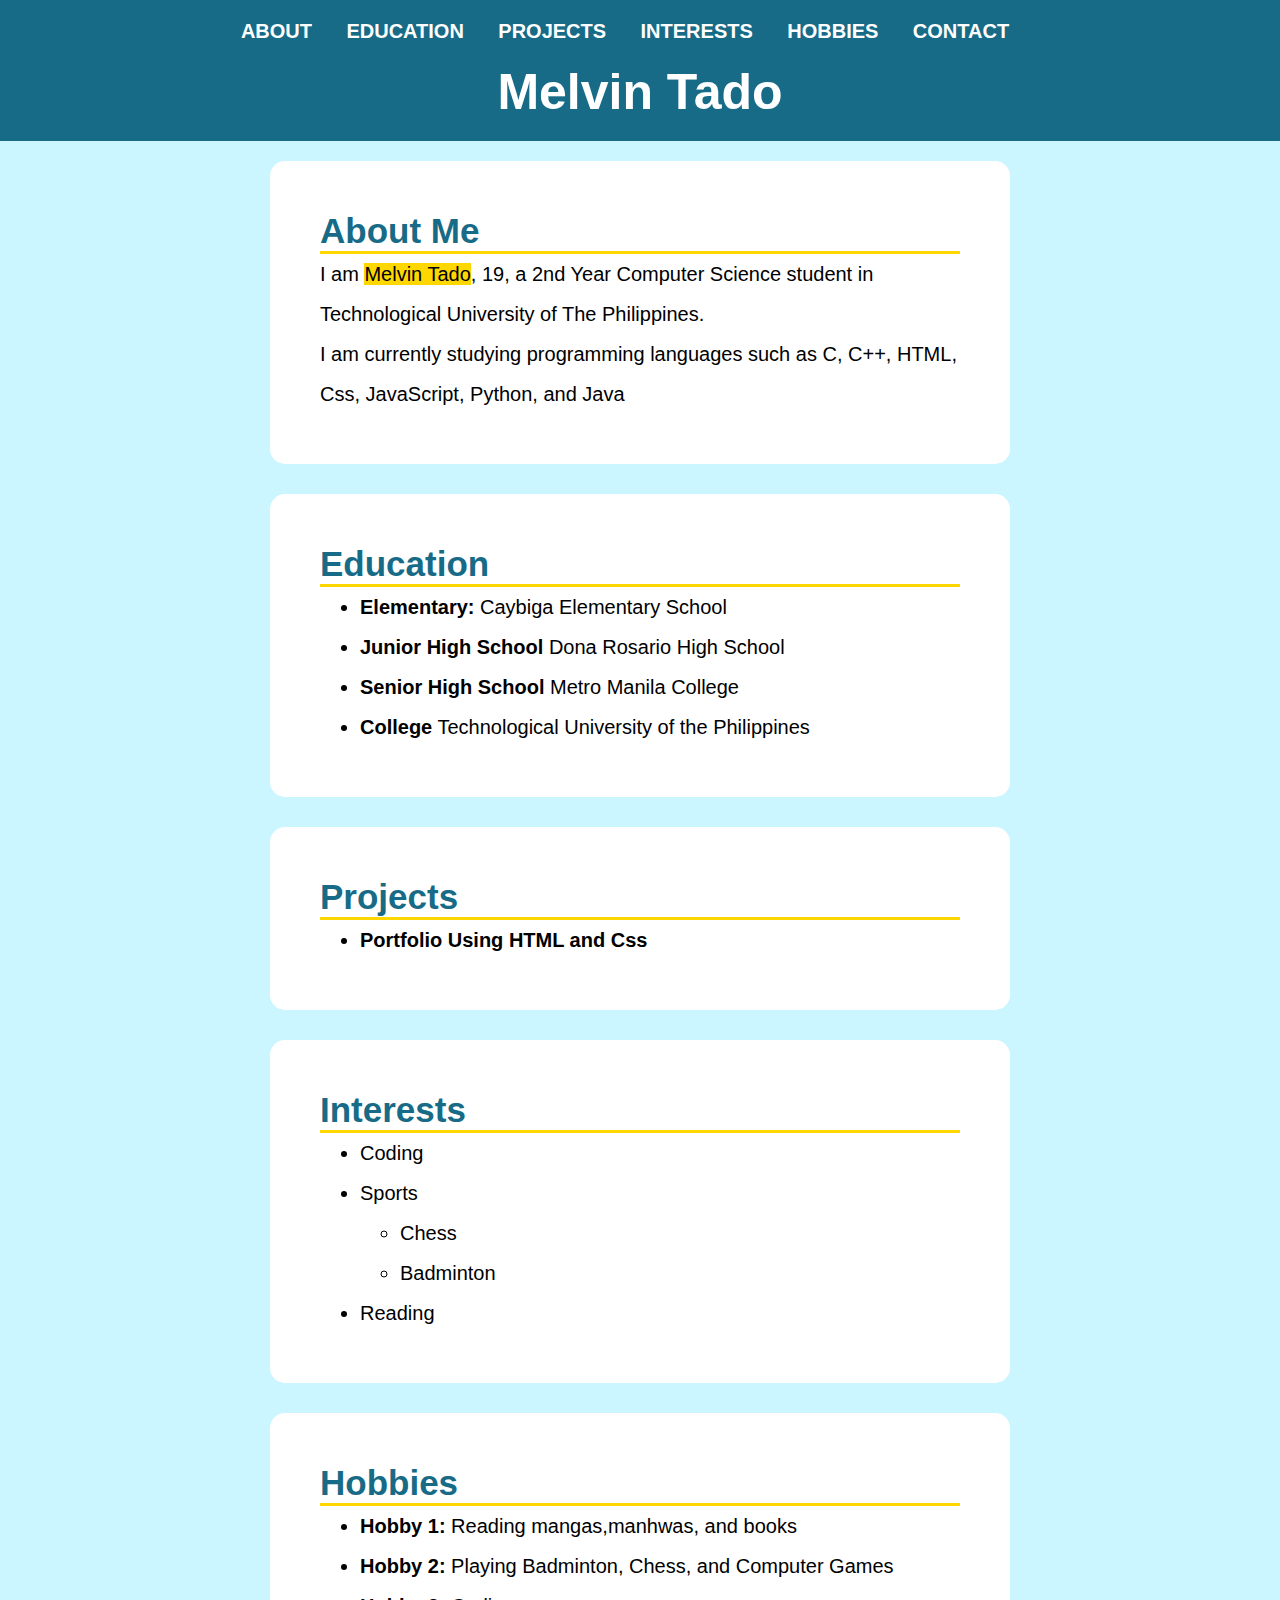
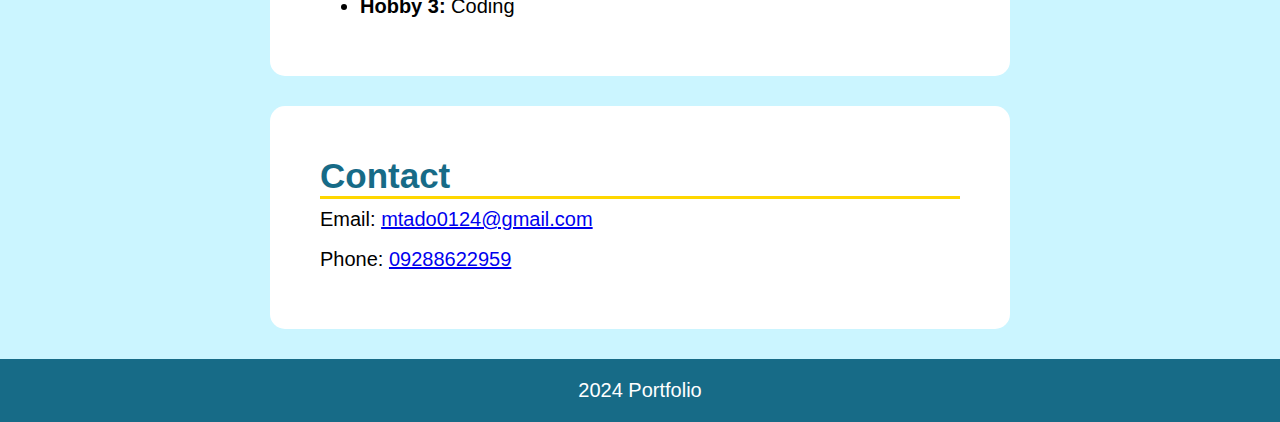
==== index.html @ 01d1bfac "Rename melvin.html to index.html" ====
<!DOCTYPE html>
<html lang="en">

<head>
    <title>About Me</title>
    <link rel="stylesheet" type="text/css" href="style.css" 
</head>

<body>
    <header id="main-header">
        <nav id="navbar">
            <ul>
                <li><a href="#AB">ABOUT</a></li>
                <li><a href="#ED"> EDUCATION</a></li>
                <li><a href="#PR"> PROJECTS</a></li>
                <li><a href="#INT"> INTERESTS</a></li>
                <li><a href="#HB"> HOBBIES</a></li>
                <li><a href="#CT"> CONTACT</a></li>
            </ul>
        </nav>
        <h1> Melvin Tado </h1>
    </header>

    <div class = "container">
        <dl>
            <dt>
                <h2 class = "navtitle" id="AB">About Me</h2>
            </dt>
            <dd>
                I am <span class = "name">Melvin Tado</span>, 19, a 2nd Year Computer Science student in
                Technological University of The Philippines.
            </dd>
            <dd>
                I am currently studying programming languages such as C, C++, HTML, Css,
                JavaScript, Python, and Java
            </dd>
        </dl>
    </div>

    <div class = "container">
        <h2 class = "navtitle" id="ED">Education</h2>
        <ul>
            <li><b>Elementary:</b> Caybiga Elementary School</li>
            <li><b>Junior High School</b> Dona Rosario High School</li>
            <li><b>Senior High School</b> Metro Manila College</li>
            <li><b>College</b> Technological University of the Philippines</li>
        </ul>
    </div>

    <div class = "container">
        <h2 class = "navtitle"id="PR">Projects</h2>
        <ul>
            <li><b>Portfolio Using HTML and Css</b></li>
        </ul>
    </div>

    <div class = "container">
        <h2 class = "navtitle"id="INT">Interests</h2>
        <ul>
            <li>Coding</li>
            <li>
                Sports
                <ul>
                    <li>Chess</li>
                    <li>Badminton</li>
                </ul>
            </li>
            <li>Reading</li>
        </ul>
    </div>

    <div class = "container">
        <h2 class = "navtitle"id="HB">Hobbies</h2>
        <ul>
            <li><b>Hobby 1:</b> Reading mangas,manhwas, and books</li>
            <li><b>Hobby 2:</b> Playing Badminton, Chess, and Computer Games</li>
            <li><b>Hobby 3:</b> Coding</li>
        </ul>
    </div>

    <div class = "container">
        <h2 class = "navtitle"id="CT">Contact</h2>
        <p>Email: <a href="mailto:mtado0124@gmail.com">mtado0124@gmail.com</a> </p>
        <p>Phone: <a href="tel:09288622959">09288622959</a> </p>
    </div>

    <footer id = "main-footer">
        <p>2024 Portfolio</p>
    </footer>

</body>
</html>
---- style.css ----
*{
    margin: 0;
}

body{
    background-color: #cbf5ff;
    color: #000;
    font-family: Arial, Helvetica, sans-serif;
    font-size: 16px;    
}

.container{
    border: 15px;
    background-color: #fff;
    padding: 50px;
    width: 50%;
    margin: auto;
    margin-top: 20px;
    margin-bottom: 30px;
    border-radius: 15px;
    font-size: 20px;
    line-height: 2em;
}

#main-header{
    background-color: #176B87;
    color: #fff;
    text-align: center;
}

#main-header h1{
    padding-bottom: 20px;
    font-size: 50px;
}

#navbar ul{
    padding: 20px;
    list-style: none;
}

#navbar li{
    display: inline;
}

#navbar a:hover{
    color:#FFD700;
    text-decoration: underline;
}

#navbar a:active{
    color:lightgreen;
}

#navbar a{
    color: #fff;
    text-decoration: none;
    font-family: Verdana, Geneva, Tahoma, sans-serif;
    font-size: 20px;
    font-weight: bold;
    padding-right: 30px;
}

#main-footer{
    background-color: #176B87;
    color: #fff;
    text-align: center;
    font-family: Verdana, Geneva, Tahoma, sans-serif;
    font-size: 20px;
    padding-top: 20px;
    padding-bottom: 20px;
}

.name{
    background-color: #FFD700;
}

.navtitle{
    color: #176B87;
    font-size: 35px;
    border-bottom: #FFD700 solid;
}
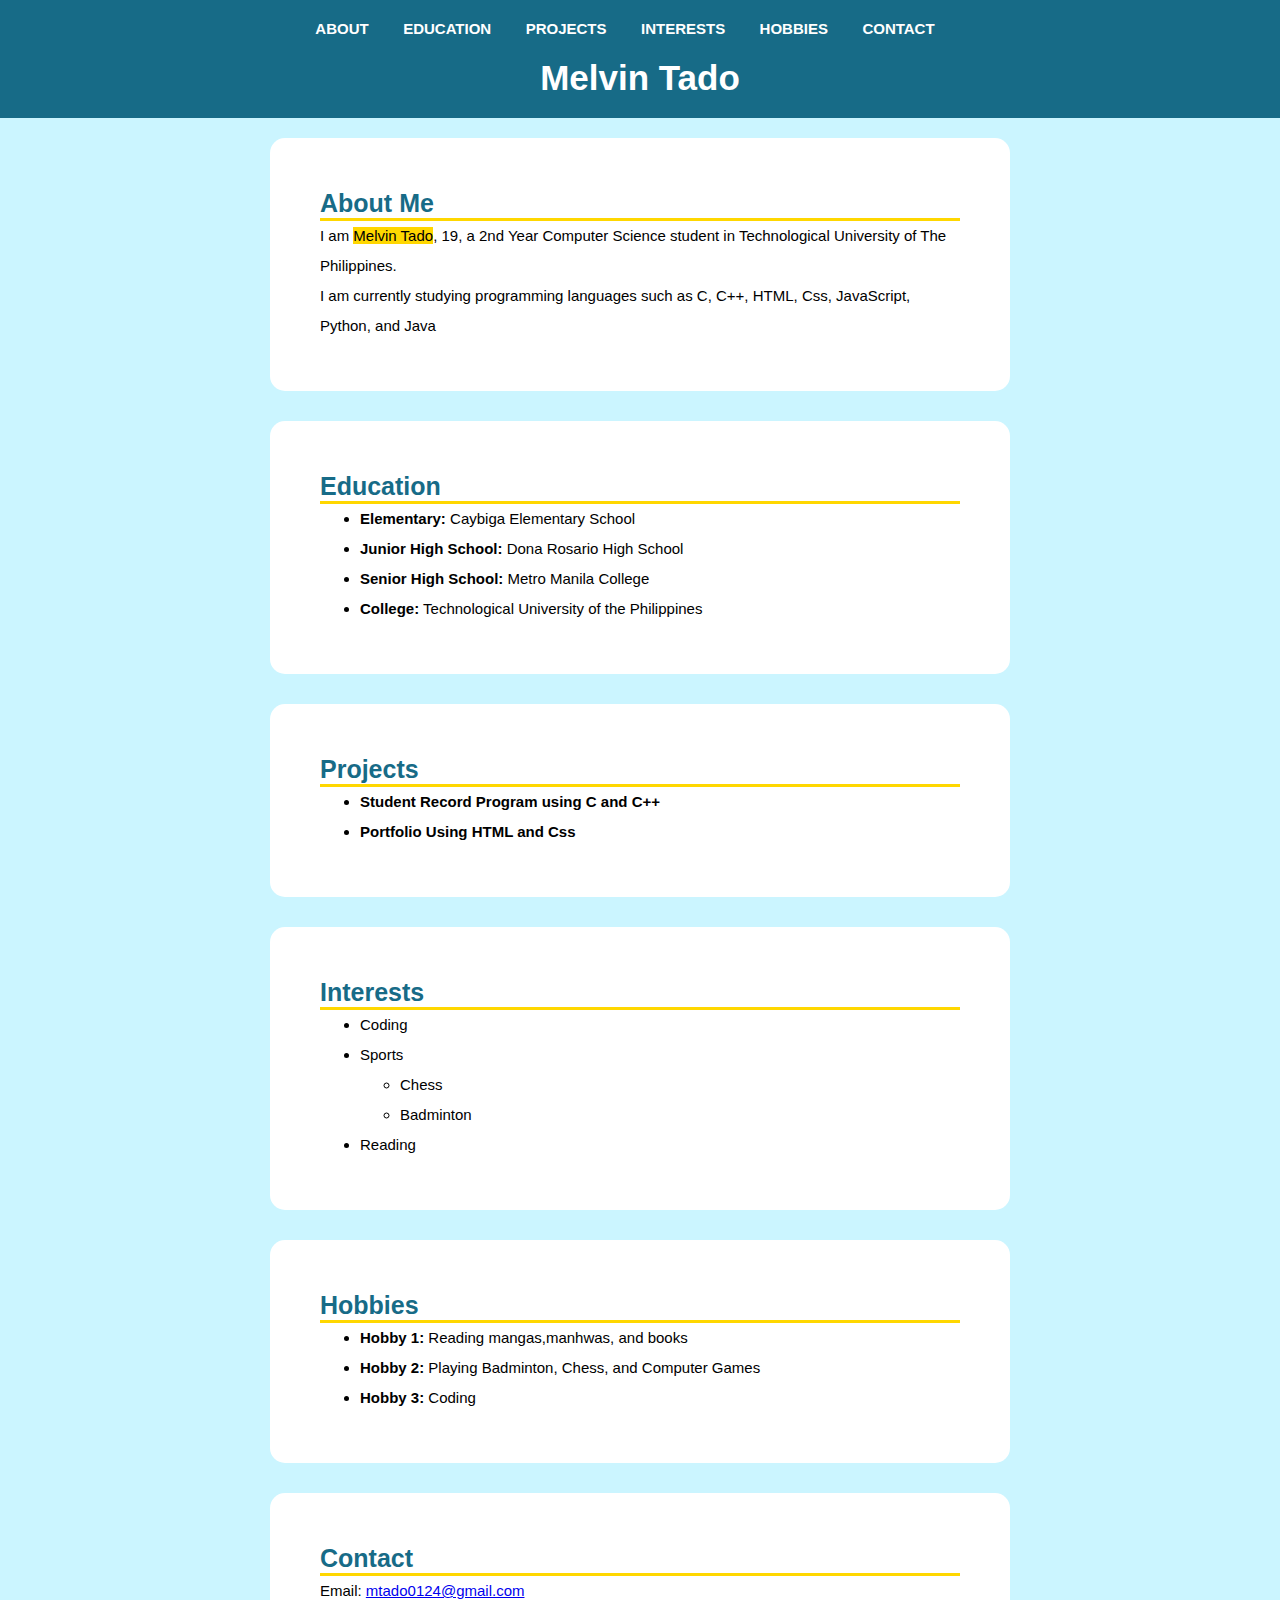
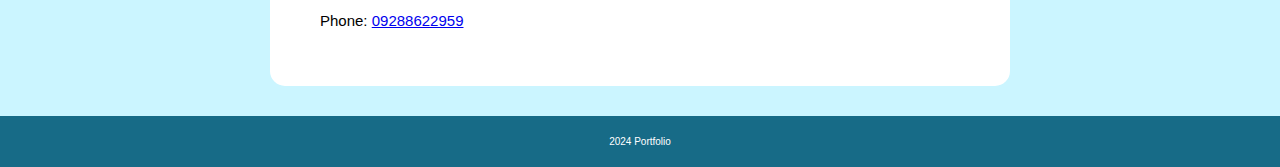
==== commit 290299d3: "Adjust Font Size and Finalize" ====
--- a/index.html
+++ b/index.html
@@ -41,15 +41,16 @@
         <h2 class = "navtitle" id="ED">Education</h2>
         <ul>
             <li><b>Elementary:</b> Caybiga Elementary School</li>
-            <li><b>Junior High School</b> Dona Rosario High School</li>
-            <li><b>Senior High School</b> Metro Manila College</li>
-            <li><b>College</b> Technological University of the Philippines</li>
+            <li><b>Junior High School:</b> Dona Rosario High School</li>
+            <li><b>Senior High School:</b> Metro Manila College</li>
+            <li><b>College:</b> Technological University of the Philippines</li>
         </ul>
     </div>
 
     <div class = "container">
         <h2 class = "navtitle"id="PR">Projects</h2>
         <ul>
+            <li><b>Student Record Program using C and C++</b></li>
             <li><b>Portfolio Using HTML and Css</b></li>
         </ul>
     </div>
--- a/style.css
+++ b/style.css
@@ -18,7 +18,7 @@
     margin-top: 20px;
     margin-bottom: 30px;
     border-radius: 15px;
-    font-size: 20px;
+    font-size: 15px;
     line-height: 2em;
 }
 
@@ -30,7 +30,7 @@
 
 #main-header h1{
     padding-bottom: 20px;
-    font-size: 50px;
+    font-size: 35px;
 }
 
 #navbar ul{
@@ -55,7 +55,7 @@
     color: #fff;
     text-decoration: none;
     font-family: Verdana, Geneva, Tahoma, sans-serif;
-    font-size: 20px;
+    font-size: 15px;
     font-weight: bold;
     padding-right: 30px;
 }
@@ -65,7 +65,7 @@
     color: #fff;
     text-align: center;
     font-family: Verdana, Geneva, Tahoma, sans-serif;
-    font-size: 20px;
+    font-size: 10px;
     padding-top: 20px;
     padding-bottom: 20px;
 }
@@ -76,6 +76,6 @@
 
 .navtitle{
     color: #176B87;
-    font-size: 35px;
+    font-size: 25px;
     border-bottom: #FFD700 solid;
 }